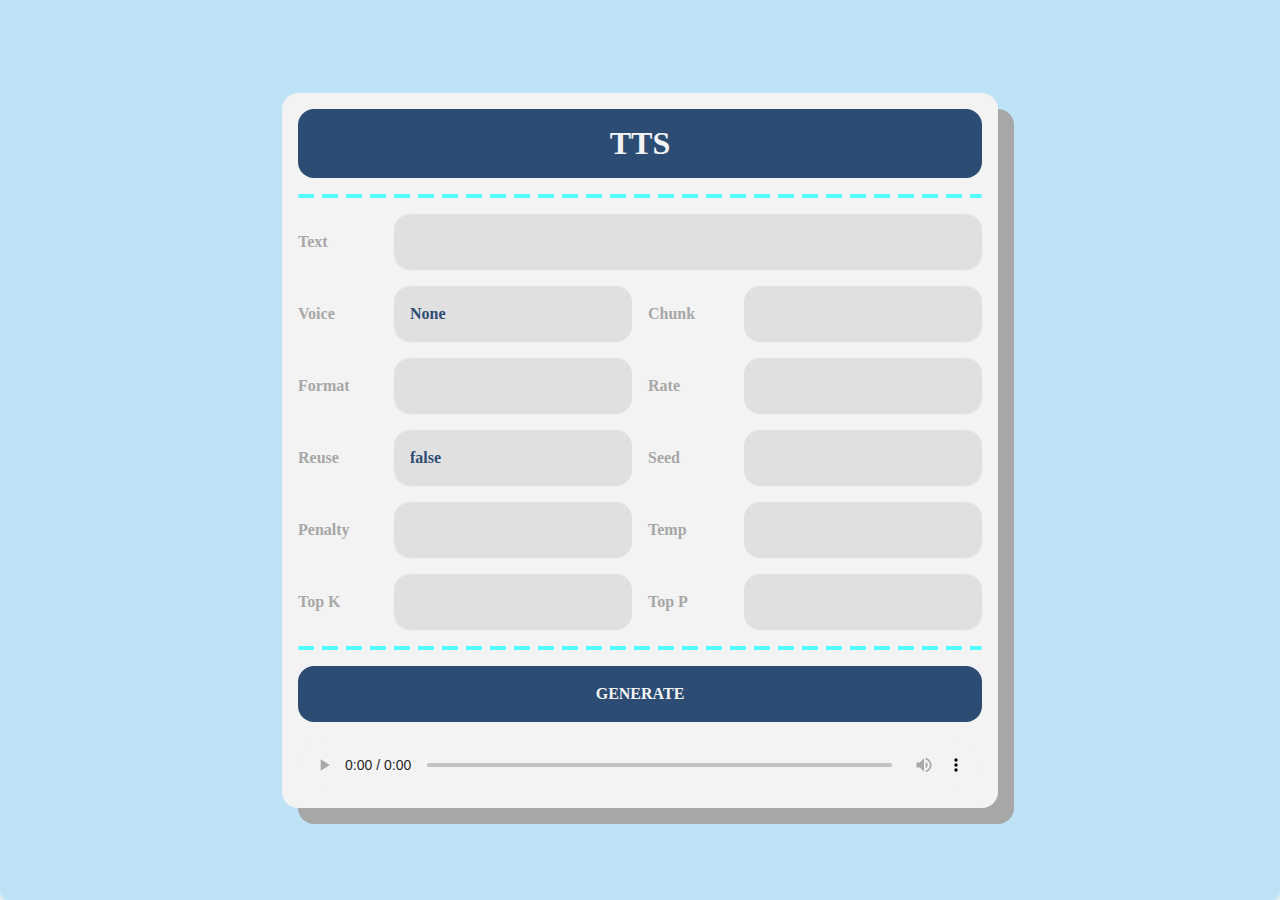
==== client/index.html @ fa496ff6 "Generate only allowed tokens, simplify client ui for now" ====
<!doctype html>
<html>

<head>
    <meta charset="utf-8">
    <title>TTS</title>
    <link href="icon.png" rel="icon">
    <link href="style.css" rel="stylesheet">
    <script defer src="script.js"></script>
</head>

<body>
    <form>
        <h1>TTS</h1>
        <hr>

        <fieldset>
            <label for="text">Text</label>
            <textarea id="text" name="text"></textarea>
        </fieldset>

        <label for="audio">Voice</label>
        <select id="audio" name="audio">
            <option value="">none</option>
        </select>

        <label for="maxLen">Chunk</label>
        <input id="maxLen" name="max_len" required type="number">

        <label for="format">Format</label>
        <select id="format" name="format" required></select>

        <label for="sampleRate">Rate</label>
        <input id="sampleRate" name="sample_rate" required type="number">

        <label for="reuse">Reuse</label>
        <select id="reuse" name="reuse">
            <option value="false">false</option>
            <option value="true">true</option>
        </select>

        <label for="seed">Seed</label>
        <input id="seed" name="seed" type="number">

        <label for="repetitionPenalty">Penalty</label>
        <input id="repetitionPenalty" name="repetition_penalty" required step="0.001" type="number">

        <label for="temperature">Temp</label>
        <input id="temperature" name="temperature" required step="0.001" type="number">

        <label for="topK">Top K</label>
        <input id="topK" name="top_k" required type="number">

        <label for="topP">Top P</label>
        <input id="topP" name="top_p" required step="0.001" type="number">

        <hr>
        <input id="generate" type="submit" value="Generate">
        <audio controls></audio>
    </form>
</body>

</html>
---- client/style.css ----
:root {
    --main: #F3F3F3;
    --input: #E0E0E0;
    --shadow: #A7A7A7;
    --back: #BEE2F6;
    --accent: #50FEFE;
    --color: #2C4C73;
    --hover: #ECCA3C;
}

* {
    font: bold 1rem "Noto Sans";
    appearance: none;
    box-sizing: border-box;
    color: var(--color);
    border: 0;
    margin: 0;
    outline: 0;
    padding: 0;
}

body {
    display: grid;
    align-items: center;
    justify-items: center;
    height: 100vh;
    background:
        radial-gradient(ellipse at top,
            var(--back) 100vh,
            var(--main));
}

h1 {
    grid-column: span 4;
    text-align: center;
    font-size: 2rem;
    border-radius: 1rem;
    padding: 1rem;
    background: var(--color);
    color: var(--main);
}

form {
    display: grid;
    grid-template-columns: 5rem 1fr 5rem 1fr;
    align-items: center;
    border-radius: 1rem;
    gap: 1rem;
    margin: 1rem;
    padding: 1rem;
    background: var(--main);
    box-shadow: 1rem 1rem var(--shadow);
}

fieldset {
    display: grid;
    grid-column: span 4;
    grid-template-columns: 5rem 1fr;
    align-items: center;
    gap: 1rem;
}

hr {
    grid-column: span 4;
    height: .25rem;
    border-radius: .25rem;
    background:
        repeating-linear-gradient(to right,
            var(--accent),
            var(--accent) 1rem,
            transparent 1rem,
            transparent 1.5rem);
}

label {
    color: var(--shadow);
}

input,
select,
textarea {
    height: 3.5rem;
    border-radius: 1rem;
    padding: 1rem;
    background: var(--input);
}

input {
    &[type=number] {
        &::-webkit-inner-spin-button {
            display: none;
        }
    }

    &[type=submit] {
        grid-column: span 4;
        text-transform: uppercase;
        cursor: pointer;
        background: var(--color);
        color: var(--main);
        transition: .5s;

        &:hover {
            background: var(--hover);
            color: var(--color);
        }
    }
}

select {
    &#audio {
        text-transform: capitalize;
    }
}

textarea {
    width: 100%;
    min-width: 100%;
    max-width: calc(100vw - 16rem);
    min-height: 3.5rem;
    resize: horizontal;

    &::-webkit-resizer,
    &::-webkit-scrollbar {
        display: none;
    }
}

audio {
    grid-column: span 4;
    width: 100%;

    &::-webkit-media-controls-enclosure {
        background: var(--main);
    }
}
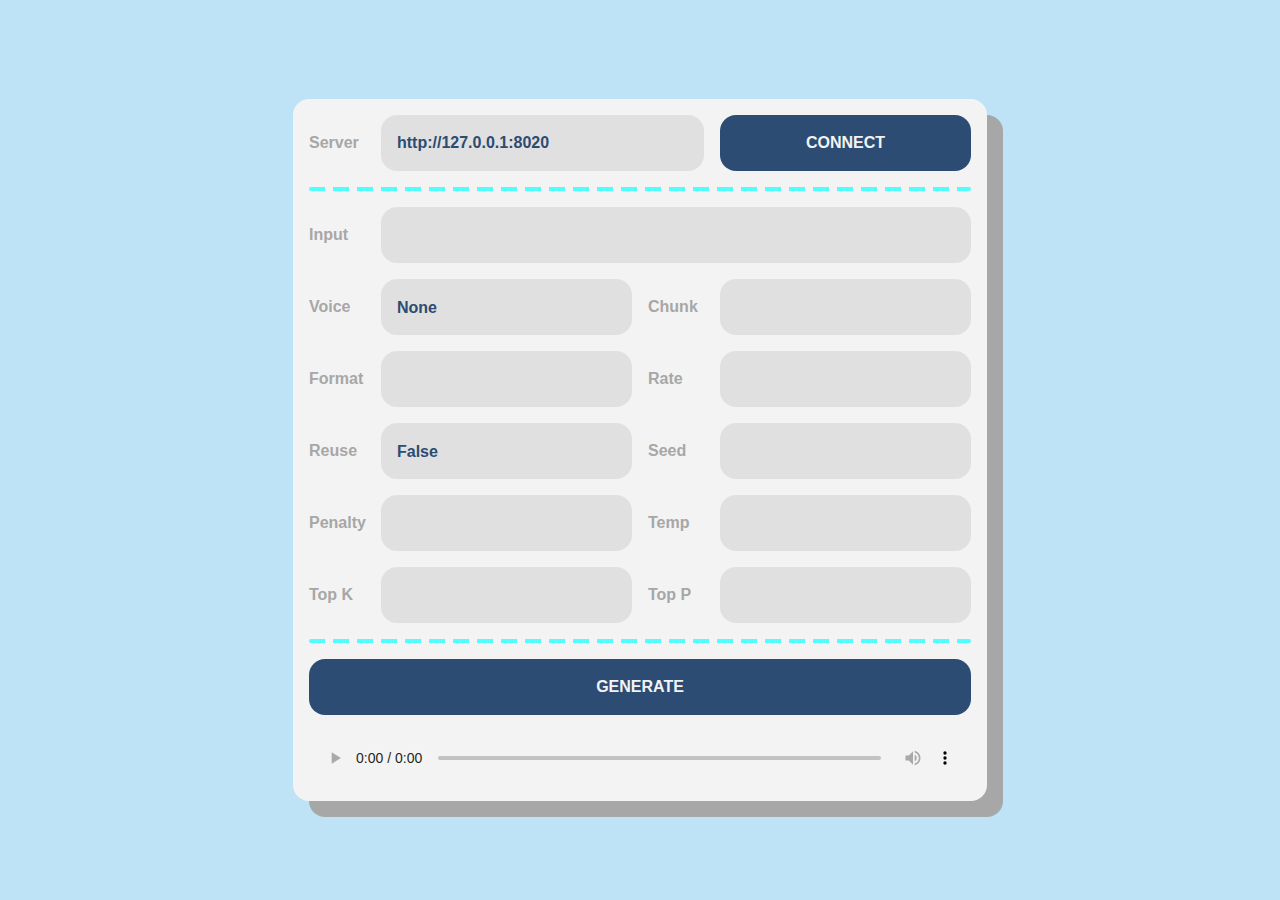
==== commit 4d748cb8: "More styling" ====
--- a/client/index.html
+++ b/client/index.html
@@ -1,9 +1,10 @@
 <!doctype html>
-<html>
+<html lang="en">
 
 <head>
     <meta charset="utf-8">
-    <title>TTS</title>
+    <meta name="viewport" content="width=device-width, initial-scale=1.0">
+    <title>LLaSA</title>
     <link href="icon.png" rel="icon">
     <link href="style.css" rel="stylesheet">
     <script defer src="script.js"></script>
@@ -11,16 +12,19 @@
 
 <body>
     <form>
-        <h1>TTS</h1>
+        <label for="server">Server</label>
+        <input id="server" type="text" value="http://127.0.0.1:8020">
+        <input id="connect" type="button" value="Connect">
+
         <hr>
 
         <fieldset>
-            <label for="text">Text</label>
-            <textarea id="text" name="text"></textarea>
+            <label for="input">Input</label>
+            <textarea id="input" name="input"></textarea>
         </fieldset>
 
-        <label for="audio">Voice</label>
-        <select id="audio" name="audio">
+        <label for="voice">Voice</label>
+        <select id="voice" name="voice">
             <option value="">none</option>
         </select>
 
@@ -30,8 +34,8 @@
         <label for="format">Format</label>
         <select id="format" name="format" required></select>
 
-        <label for="sampleRate">Rate</label>
-        <input id="sampleRate" name="sample_rate" required type="number">
+        <label for="rate">Rate</label>
+        <input id="rate" name="sample_rate" required type="number">
 
         <label for="reuse">Reuse</label>
         <select id="reuse" name="reuse">
@@ -42,11 +46,11 @@
         <label for="seed">Seed</label>
         <input id="seed" name="seed" type="number">
 
-        <label for="repetitionPenalty">Penalty</label>
-        <input id="repetitionPenalty" name="repetition_penalty" required step="0.001" type="number">
+        <label for="penalty">Penalty</label>
+        <input id="penalty" name="repetition_penalty" required step="0.001" type="number">
 
-        <label for="temperature">Temp</label>
-        <input id="temperature" name="temperature" required step="0.001" type="number">
+        <label for="temp">Temp</label>
+        <input id="temp" name="temperature" required step="0.001" type="number">
 
         <label for="topK">Top K</label>
         <input id="topK" name="top_k" required type="number">
@@ -55,6 +59,7 @@
         <input id="topP" name="top_p" required step="0.001" type="number">
 
         <hr>
+
         <input id="generate" type="submit" value="Generate">
         <audio controls></audio>
     </form>
--- a/client/style.css
+++ b/client/style.css
@@ -9,40 +9,31 @@
 }
 
 * {
-    font: bold 1rem "Noto Sans";
+    font: bold 1rem "Noto Sans", sans-serif;
     appearance: none;
+    border: none;
     box-sizing: border-box;
     color: var(--color);
-    border: 0;
     margin: 0;
     outline: 0;
     padding: 0;
 }
 
+html,
 body {
     display: grid;
     align-items: center;
     justify-items: center;
-    height: 100vh;
+    height: 100%;
     background:
         radial-gradient(ellipse at top,
-            var(--back) 100vh,
+            var(--back) 100%,
             var(--main));
-}
-
-h1 {
-    grid-column: span 4;
-    text-align: center;
-    font-size: 2rem;
-    border-radius: 1rem;
-    padding: 1rem;
-    background: var(--color);
-    color: var(--main);
 }
 
 form {
     display: grid;
-    grid-template-columns: 5rem 1fr 5rem 1fr;
+    grid-template-columns: 3.5rem 1fr 3.5rem 1fr;
     align-items: center;
     border-radius: 1rem;
     gap: 1rem;
@@ -55,7 +46,7 @@
 fieldset {
     display: grid;
     grid-column: span 4;
-    grid-template-columns: 5rem 1fr;
+    grid-template-columns: 3.5rem 1fr;
     align-items: center;
     gap: 1rem;
 }
@@ -92,8 +83,8 @@
         }
     }
 
+    &[type=button],
     &[type=submit] {
-        grid-column: span 4;
         text-transform: uppercase;
         cursor: pointer;
         background: var(--color);
@@ -105,18 +96,24 @@
             color: var(--color);
         }
     }
+
+    &[type=submit] {
+        grid-column: span 4;
+    }
+
+    &[type=text] {
+        grid-column: span 2;
+    }
 }
 
 select {
-    &#audio {
-        text-transform: capitalize;
-    }
+    text-transform: capitalize;
 }
 
 textarea {
     width: 100%;
     min-width: 100%;
-    max-width: calc(100vw - 16rem);
+    max-width: calc(100vw - 8.5em);
     min-height: 3.5rem;
     resize: horizontal;
 
@@ -131,6 +128,12 @@
     width: 100%;
 
     &::-webkit-media-controls-enclosure {
-        background: var(--main);
+        background: transparent;
+    }
+}
+
+@media screen and (max-height: 768px) {
+    * {
+        font-size: 0.9rem;
     }
 }